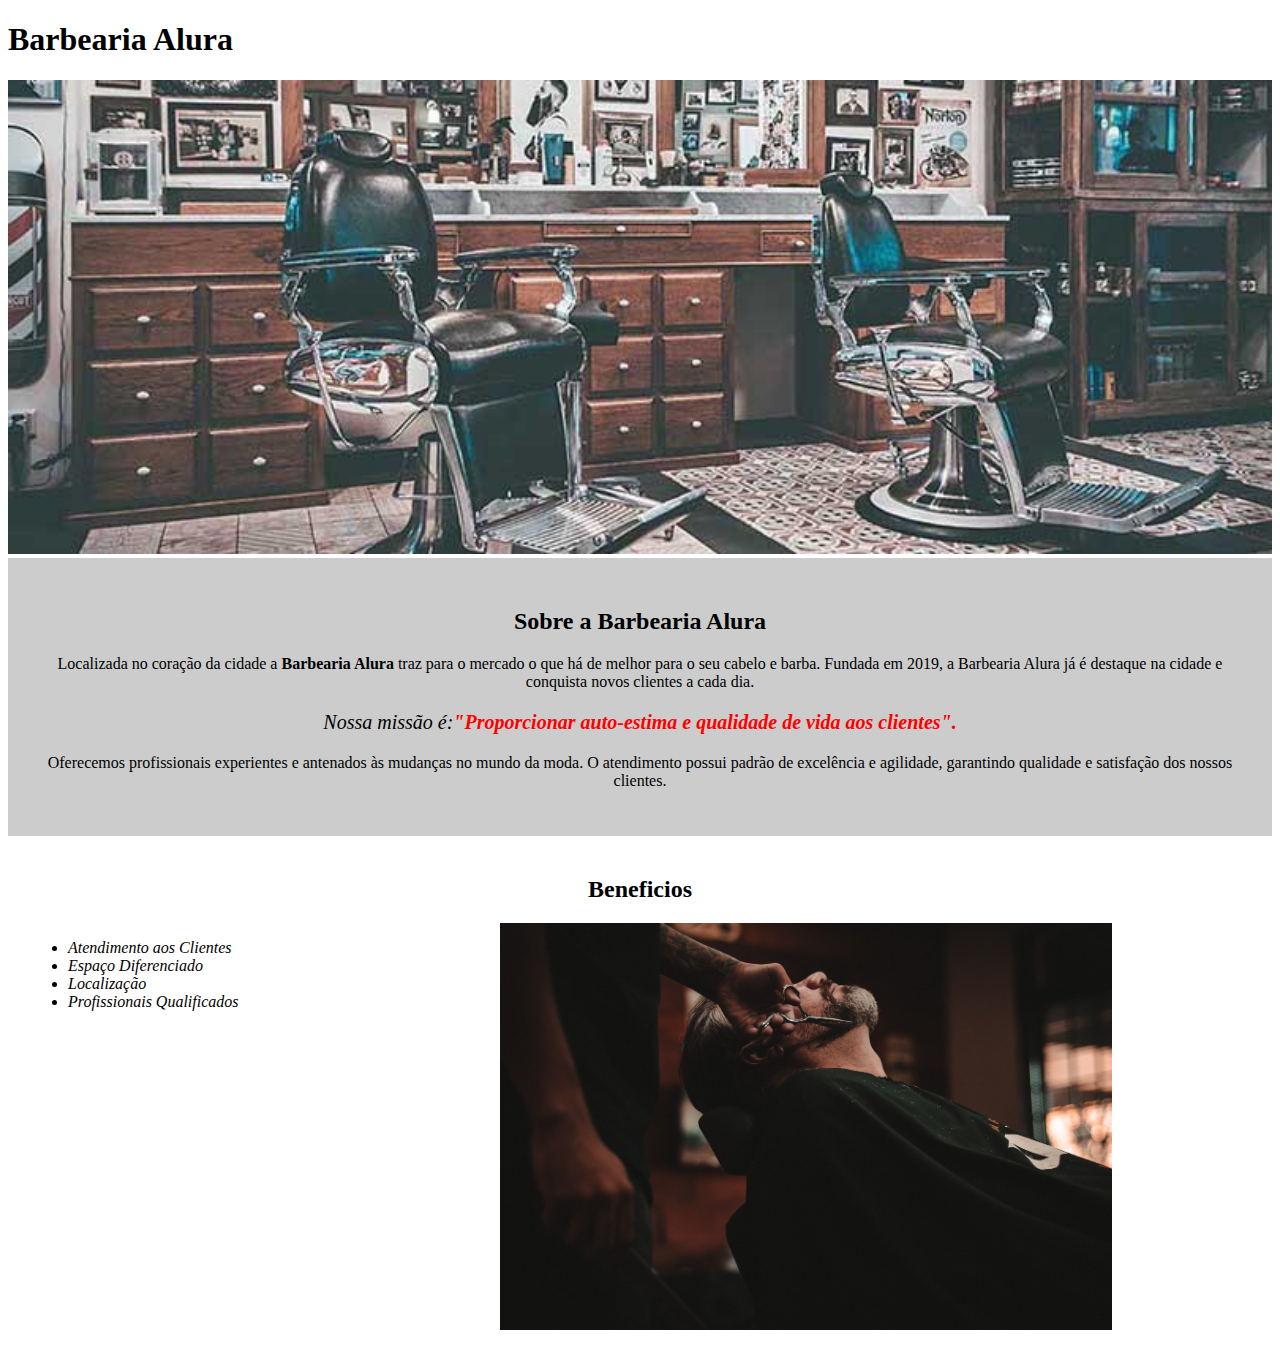
==== index.html @ d1ce3c18 "Add files via upload" ====
<!DOCTYPE html>
<html lang="pt-br">
<head>
    <meta charset="UTF-8">
    <meta name="viewport" content="width=device-width, initial-scale=1.0">
    <title>Barbearia Alura</title>
    <link rel="stylesheet" href="./style.css">
</head>
<body>
    <header>
        <h1>Barbearia Alura</h1>   
    </header>

    <img id="banner" src="banner.jpg" alt="imagem da Barbearia">

    <div class="principal">
        <h2>Sobre a Barbearia Alura</h2>
        
        <p>Localizada no coração da cidade a <strong>Barbearia Alura</strong> traz para o mercado o que há de melhor para o seu cabelo e barba.
        Fundada em 2019, a Barbearia Alura já é destaque na cidade e conquista novos clientes a cada dia.</p>
        
        <p id="missao"><em>Nossa missão é:<strong>"Proporcionar auto-estima e qualidade de vida aos clientes".</strong></em></p>
        
        <p>Oferecemos profissionais experientes e antenados às mudanças no mundo da moda.
        O atendimento possui padrão de excelência e agilidade, garantindo qualidade e satisfação dos nossos clientes.
        </p>
    </div>

    <div class="beneficios">
        <h2>Beneficios</h2>

        <ul>
        <li class="itens">Atendimento aos Clientes</li>
            <li class="itens">Espaço Diferenciado</li>
            <li class="itens">Localização</li>
            <li class="itens">Profissionais Qualificados</li>
        </ul>

        <img src="beneficios.jpg" class="imagembeneficio" alt="beneficios">
    </div>
</body>
</html>
---- style.css ----
#banner{
    width: 100%;
}
.principal{
    background-color: #CCCCCC;
    padding: 30px;
}
h1{
    text-align: left;
}
p{
    text-align: center;
}
#missao{
    font-size: 20px;
}
em strong{
    color: red;
}
.itens{
    font-style: italic;
}
.beneficios{
    background-color: white;
    padding: 20px;
}
h2{
    text-align: center;
}
ul{
    display: inline-block;
    vertical-align: top;
    width: 20%;
    margin-right: 15%;
}
.imagembeneficio{
    width: 50%;
}
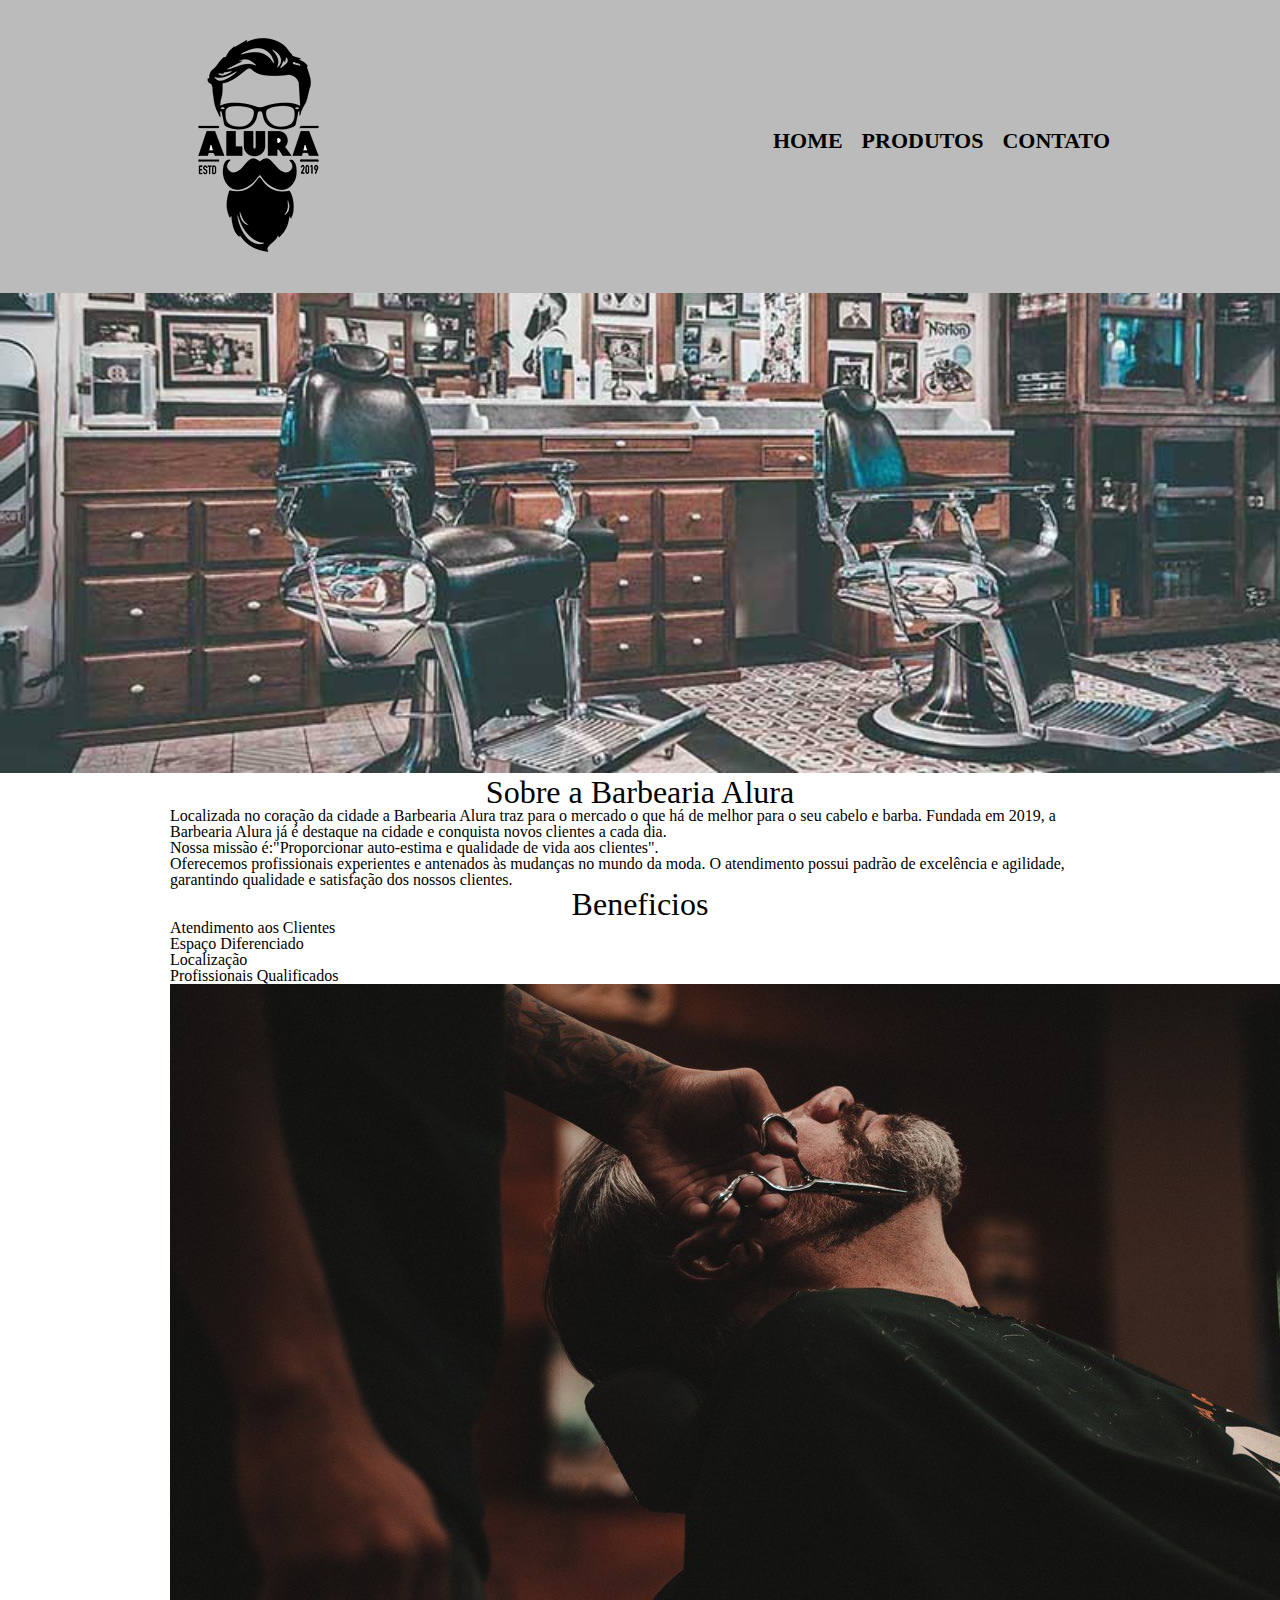
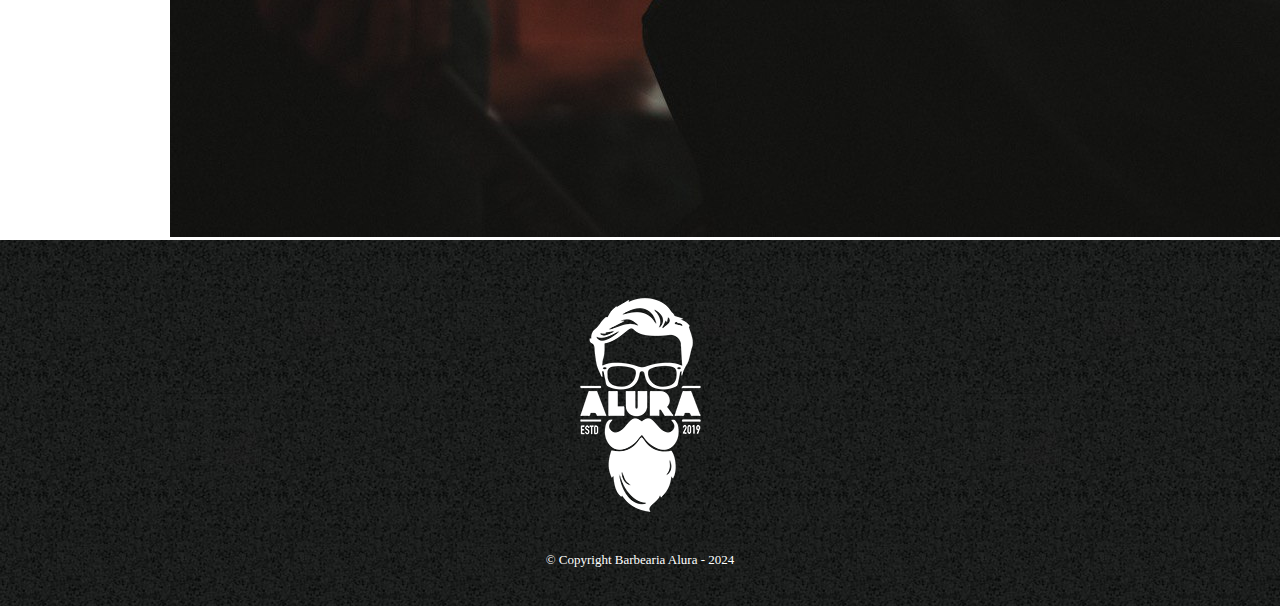
==== commit 596949eb: "Add files via upload" ====
--- a/index.html
+++ b/index.html
@@ -4,39 +4,58 @@
     <meta charset="UTF-8">
     <meta name="viewport" content="width=device-width, initial-scale=1.0">
     <title>Barbearia Alura</title>
-    <link rel="stylesheet" href="./style.css">
+
+    <link rel="stylesheet" href="reset.css">
+    <link rel="stylesheet" href="style.css">
 </head>
 <body>
     <header>
-        <h1>Barbearia Alura</h1>   
+        <div class="caixa">
+            <h1><img src="logo.png"></h1>
+            
+            <nav>
+                <ul>
+                    <li><a href="index.html">Home</a></li>
+                    <li><a href="produtos.html">Produtos</a></li>
+                    <li><a href="contato.html">Contato</a></li>
+                </ul>
+            </nav>
+        </div>
     </header>
 
-    <img id="banner" src="banner.jpg" alt="imagem da Barbearia">
+    <img class="banner" src="banner.jpg" alt="imagem da Barbearia">
 
-    <div class="principal">
-        <h2>Sobre a Barbearia Alura</h2>
-        
-        <p>Localizada no coração da cidade a <strong>Barbearia Alura</strong> traz para o mercado o que há de melhor para o seu cabelo e barba.
-        Fundada em 2019, a Barbearia Alura já é destaque na cidade e conquista novos clientes a cada dia.</p>
-        
-        <p id="missao"><em>Nossa missão é:<strong>"Proporcionar auto-estima e qualidade de vida aos clientes".</strong></em></p>
-        
-        <p>Oferecemos profissionais experientes e antenados às mudanças no mundo da moda.
-        O atendimento possui padrão de excelência e agilidade, garantindo qualidade e satisfação dos nossos clientes.
-        </p>
-    </div>
+    <main>
+        <section class="principal">
+            <h2>Sobre a Barbearia Alura</h2>
+            
+            <p>Localizada no coração da cidade a <strong>Barbearia Alura</strong> traz para o mercado o que há de melhor para o seu cabelo e barba.
+            Fundada em 2019, a Barbearia Alura já é destaque na cidade e conquista novos clientes a cada dia.</p>
+            
+            <p id="missao"><em>Nossa missão é:<strong>"Proporcionar auto-estima e qualidade de vida aos clientes".</strong></em></p>
+            
+            <p>Oferecemos profissionais experientes e antenados às mudanças no mundo da moda.
+            O atendimento possui padrão de excelência e agilidade, garantindo qualidade e satisfação dos nossos clientes.
+            </p>
+        </section>
 
-    <div class="beneficios">
-        <h2>Beneficios</h2>
+        <section class="beneficios">
+            <h2>Beneficios</h2>
 
-        <ul>
-        <li class="itens">Atendimento aos Clientes</li>
-            <li class="itens">Espaço Diferenciado</li>
-            <li class="itens">Localização</li>
-            <li class="itens">Profissionais Qualificados</li>
-        </ul>
+            <ul>
+            <li class="itens">Atendimento aos Clientes</li>
+                <li class="itens">Espaço Diferenciado</li>
+                <li class="itens">Localização</li>
+                <li class="itens">Profissionais Qualificados</li>
+            </ul>
 
-        <img src="beneficios.jpg" class="imagembeneficio" alt="beneficios">
-    </div>
+            <img src="beneficios.jpg" class="imagembeneficio" alt="beneficios">
+        </section>
+    </main>
+        <footer>
+        <img src="logo-branco.png">
+        <p>&copy; Copyright Barbearia Alura - 2024</p>
+    </footer>
+       
 </body>
 </html>--- a/style.css
+++ b/style.css
@@ -1,39 +1,135 @@
+header{
+    background-color: #BBBBBB;
+    padding: 20px 0;
+}
+.caixa{
+    position: relative;
+    width: 940px;
+    margin: 0 auto;
 
-#banner{
+}
+nav{
+    position: absolute;
+    top: 110px;
+    right: 0;
+}
+nav li{
+    display: inline;
+    margin: 0 0 0 15px;
+}
+nav a{
+    text-transform: uppercase;
+    color: black;
+    font-weight: bold;
+    font-size: 22px;
+    text-decoration: none;
+}
+nav a:hover{
+    color: #C78C19;
+    text-decoration: underline;
+}
+.produtos{
+    width: 940px;
+    margin: 0 auto;
+    padding: 50px 0;
+}
+.produtos li{
+    display: inline-block;
+    text-align: center;
+    width: 30%;
+    vertical-align: top;
+    margin: 0 1.5%;
+    padding: 30px 20px;
+    box-sizing: border-box;
+    border: 2px solid black;
+    border-radius: 10px;
+}
+.produtos li:hover{
+    border-color: #C78C19;
+}
+.produtos li:active{
+    border-color: #088C19;
+}
+.produtos li:hover h2{
+    font-size: 34px;
+}
+.produtos h2{
+    font-size: 30px;
+    font-weight: bold;
+}
+.descricao{
+    font-size: 18px;   
+}
+.preco{
+    font-size: 22px;
+    font-weight: bold;
+    margin-top: 10px;
+}
+footer{
+    text-align: center;
+    background: url("bg.jpg");
+    padding: 40px 0;
+}
+footer p{
+    color: white;
+    font-size: 13px;
+    margin-top: 20px;
+    
+}
+main{
+    width: 940px;
+    margin: 0 auto;
+}
+form{
+    margin: 40px 0;
+}
+form label, form legend{
+    display: block;
+    font-size: 20px;
+    margin: 0 0 10px;
+}
+.input-padrao{
+    display: block;
+    margin: 0 0 20px;
+    padding: 10px 25px;
+    width: 50%;
+}
+.checkbox{
+    margin: 20px 0;
+}
+.enviar{
+    width: 40%;
+    padding: 15px 0;
+    background: orange;
+    color: white;
+    font-weight: bold;
+    font-size: 18px;
+    border: none;
+    border-radius: 5px;
+    transition: 1s all;
+    cursor: pointer;
+}
+.enviar:hover{
+    background: darkorange;
+    transform: scale(1.2);
+}
+table{
+    margin: 20px 0 40px;
+}
+thead{
+    background: #555555;
+    color: white;
+    font-weight: bold;
+}
+td, th{
+    border: 1px solid black;
+    padding: 8px 15px;
+}
+/*css da pagina inicial*/
+.banner{
     width: 100%;
-}
-.principal{
-    background-color: #CCCCCC;
-    padding: 30px;
-}
-h1{
-    text-align: left;
-}
-p{
-    text-align: center;
-}
-#missao{
-    font-size: 20px;
-}
-em strong{
-    color: red;
-}
-.itens{
-    font-style: italic;
-}
-.beneficios{
-    background-color: white;
-    padding: 20px;
 }
 h2{
     text-align: center;
-}
-ul{
-    display: inline-block;
-    vertical-align: top;
-    width: 20%;
-    margin-right: 15%;
-}
-.imagembeneficio{
-    width: 50%;
+    font-size: 2em;
 }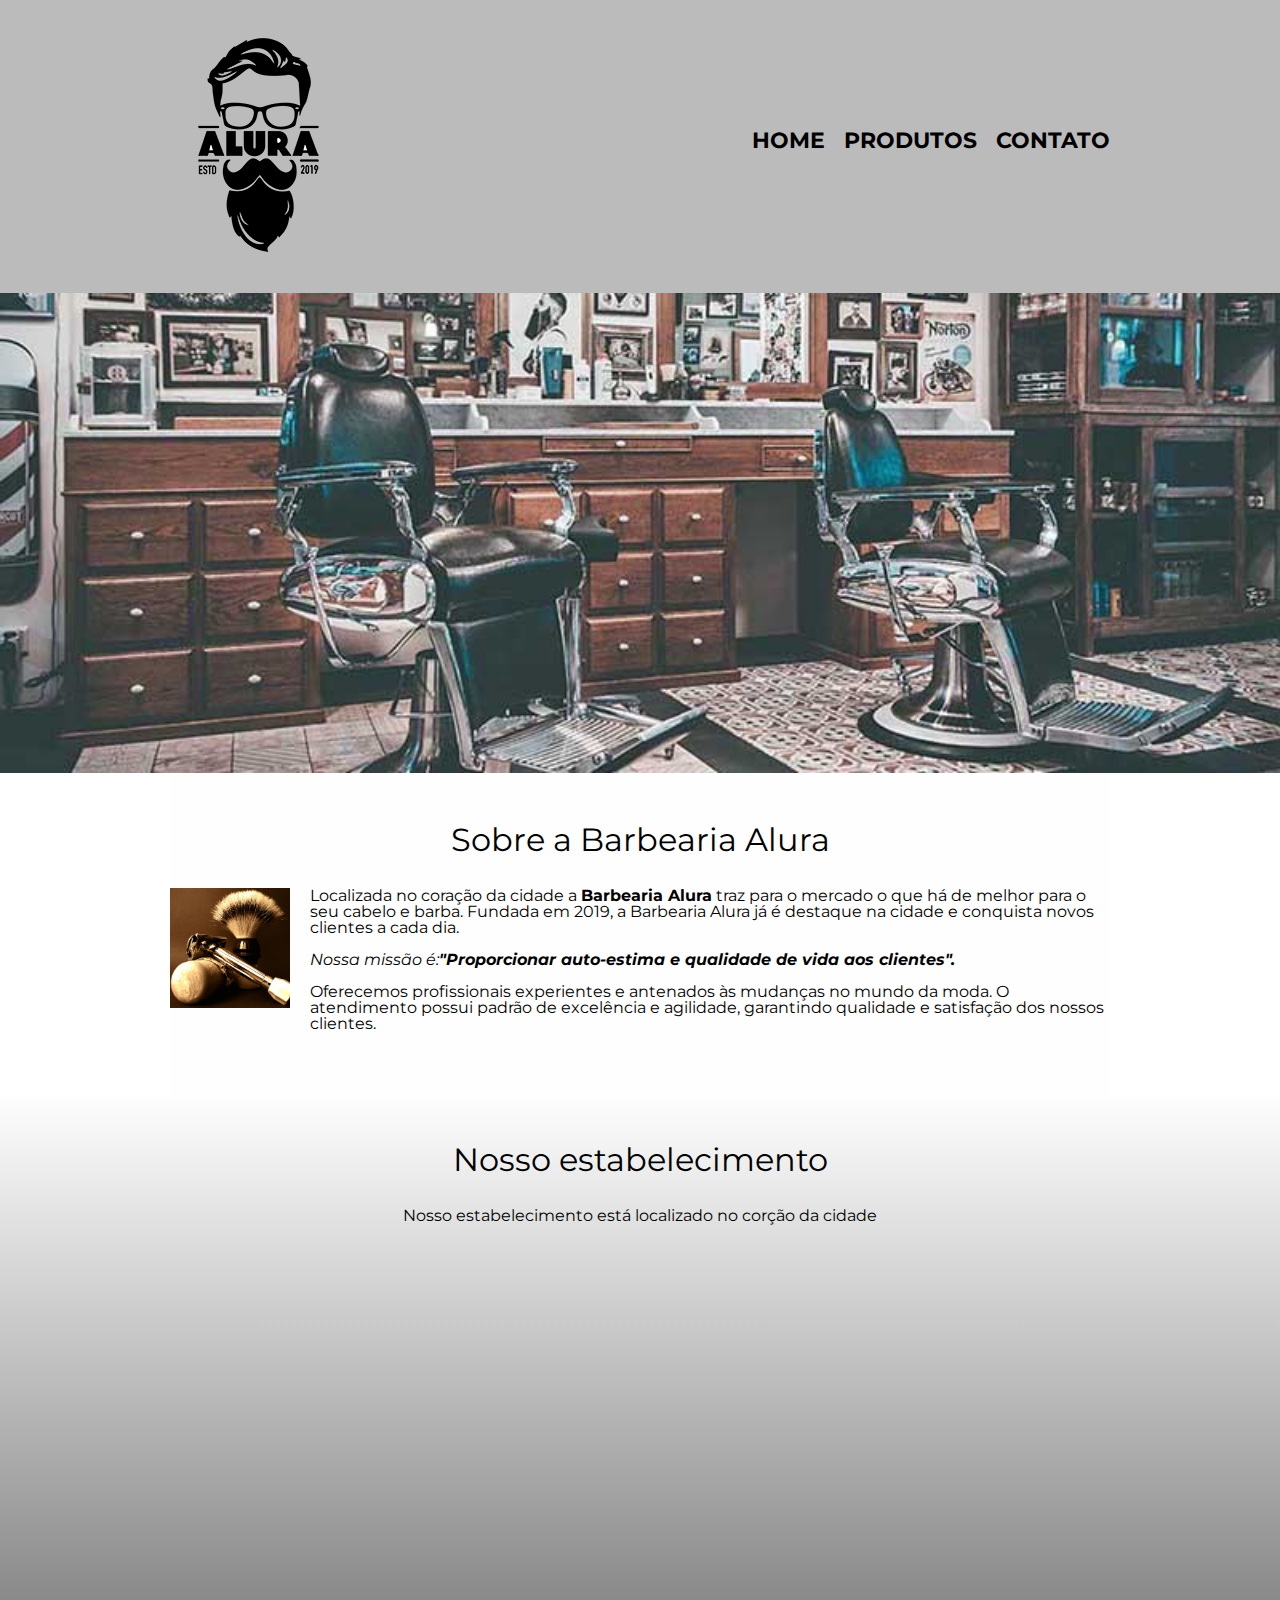
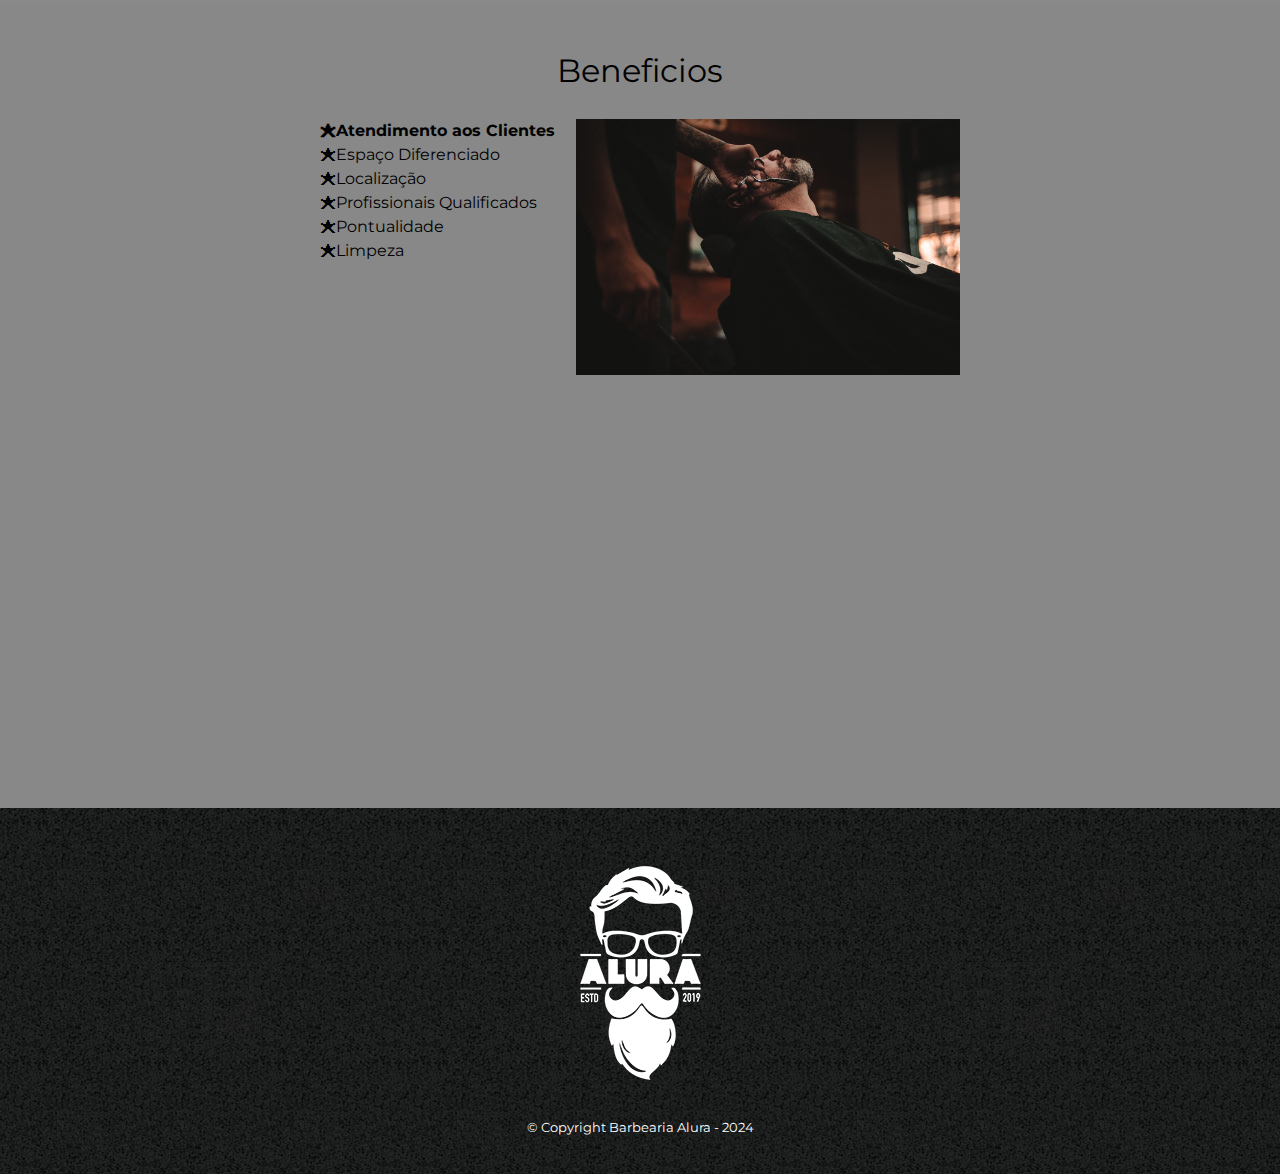
==== commit 5c5a88a9: "Add files via upload" ====
--- a/index.html
+++ b/index.html
@@ -7,6 +7,7 @@
 
     <link rel="stylesheet" href="reset.css">
     <link rel="stylesheet" href="style.css">
+    <link href="https://fonts.googleapis.com/css?family=Montserrat&display=swap" rel="stylesheet">
 </head>
 <body>
     <header>
@@ -27,8 +28,9 @@
 
     <main>
         <section class="principal">
-            <h2>Sobre a Barbearia Alura</h2>
+            <h2 class="titulo-principal">Sobre a Barbearia Alura</h2>
             
+            <img class="utensilios"src="utensilios.jpg" alt="utensilios de um barbeiro">
             <p>Localizada no coração da cidade a <strong>Barbearia Alura</strong> traz para o mercado o que há de melhor para o seu cabelo e barba.
             Fundada em 2019, a Barbearia Alura já é destaque na cidade e conquista novos clientes a cada dia.</p>
             
@@ -39,17 +41,31 @@
             </p>
         </section>
 
+        <section class="mapa">
+            <h3 class="titulo-principal">Nosso estabelecimento</h3>
+            <p>Nosso estabelecimento está localizado no corção da cidade</p>
+            <div class="mapa-conteudo">
+            <iframe src="https://www.google.com/maps/embed?pb=!1m18!1m12!1m3!1d3656.4079790344454!2d-46.639251528978726!3d-23.58969701571253!2m3!1f0!2f0!3f0!3m2!1i1024!2i768!4f13.1!3m3!1m2!1s0x94ce5bd9bb943bf5%3A0x6f642995c970f0fe!2scaelum%20alura!5e0!3m2!1spt-BR!2sbr!4v1729365965673!5m2!1spt-BR!2sbr" width="100%" height="300" style="border:0;" allowfullscreen="" loading="lazy"referrerpolicy="no-referrer-when-downgrade"></iframe></div>
+        </section>
+
         <section class="beneficios">
-            <h2>Beneficios</h2>
+            <h3 class="titulo-principal">Beneficios</h3>
 
-            <ul>
-            <li class="itens">Atendimento aos Clientes</li>
-                <li class="itens">Espaço Diferenciado</li>
-                <li class="itens">Localização</li>
-                <li class="itens">Profissionais Qualificados</li>
-            </ul>
+            <div class="conteudo-beneficio">
+                <ul class="lista-beneficio">
+                    <li class="itens">Atendimento aos Clientes</li>
+                    <li class="itens">Espaço Diferenciado</li>
+                    <li class="itens">Localização</li>
+                    <li class="itens">Profissionais Qualificados</li>
+                    <li class="itens">Pontualidade</li>
+                    <li class="itens">Limpeza</li>
+                </ul><img src="beneficios.jpg" class="imagem-beneficio" alt="beneficios">
+            </div>
 
-            <img src="beneficios.jpg" class="imagembeneficio" alt="beneficios">
+            <div class="video">
+                <iframe width="560" height="315" src="https://www.youtube.com/embed/wcVVXUV0YUY" frameborder="0" allow="accelerometer; autoplay; encrypted-media; gyroscope; picture-in-picture" allowfullscreen></iframe>
+        </div>
+
         </section>
     </main>
         <footer>
--- a/style.css
+++ b/style.css
@@ -1,3 +1,6 @@
+body{
+    font-family: 'Montserrat', sans-serif;
+}
 header{
     background-color: #BBBBBB;
     padding: 20px 0;
@@ -76,10 +79,6 @@
     margin-top: 20px;
     
 }
-main{
-    width: 940px;
-    margin: 0 auto;
-}
 form{
     margin: 40px 0;
 }
@@ -125,11 +124,75 @@
     border: 1px solid black;
     padding: 8px 15px;
 }
+
 /*css da pagina inicial*/
 .banner{
     width: 100%;
 }
-h2{
+.titulo-principal{
     text-align: center;
     font-size: 2em;
+    margin: 0 0 1em;
+    clear: left;
+}
+.principal{
+    padding: 3em 0;
+    background: #FEFEFE;
+    width: 940px;
+    margin: 0 auto;
+}
+.principal p{
+    margin: 0 0 1em;
+}
+.principal strong{
+    font-weight: bold;
+}
+.principal em{
+    font-style: italic;
+}
+.utensilios{
+    width: 120px;
+    float: left;
+    margin:0 20px 20px 0;
+}
+.mapa{
+    padding: 3em 0;
+    background: linear-gradient(#FEFEFE, #888888);
+}
+.mapa-conteudo{
+    width: 940px;
+    margin: 0 auto;
+}
+.mapa p{
+    margin: 0 0 2em;
+    text-align: center;
+}
+.beneficios{
+    padding: 3em 0;
+    background: #888888;
+}
+.conteudo-beneficio{
+    width: 640px;
+    margin: 0 auto;
+}
+.lista-beneficio{
+    width: 40%;
+    display: inline-block;
+    vertical-align: top;
+}
+.itens{
+    line-height: 1.5;
+}
+.itens:first-child{
+    font-weight: bold;
+}
+.itens::before{
+    content: "🟊";
+}
+.imagem-beneficio{
+    width: 60%;
+}
+.video{
+    width: 560px;
+    margin: 2em auto;
 }